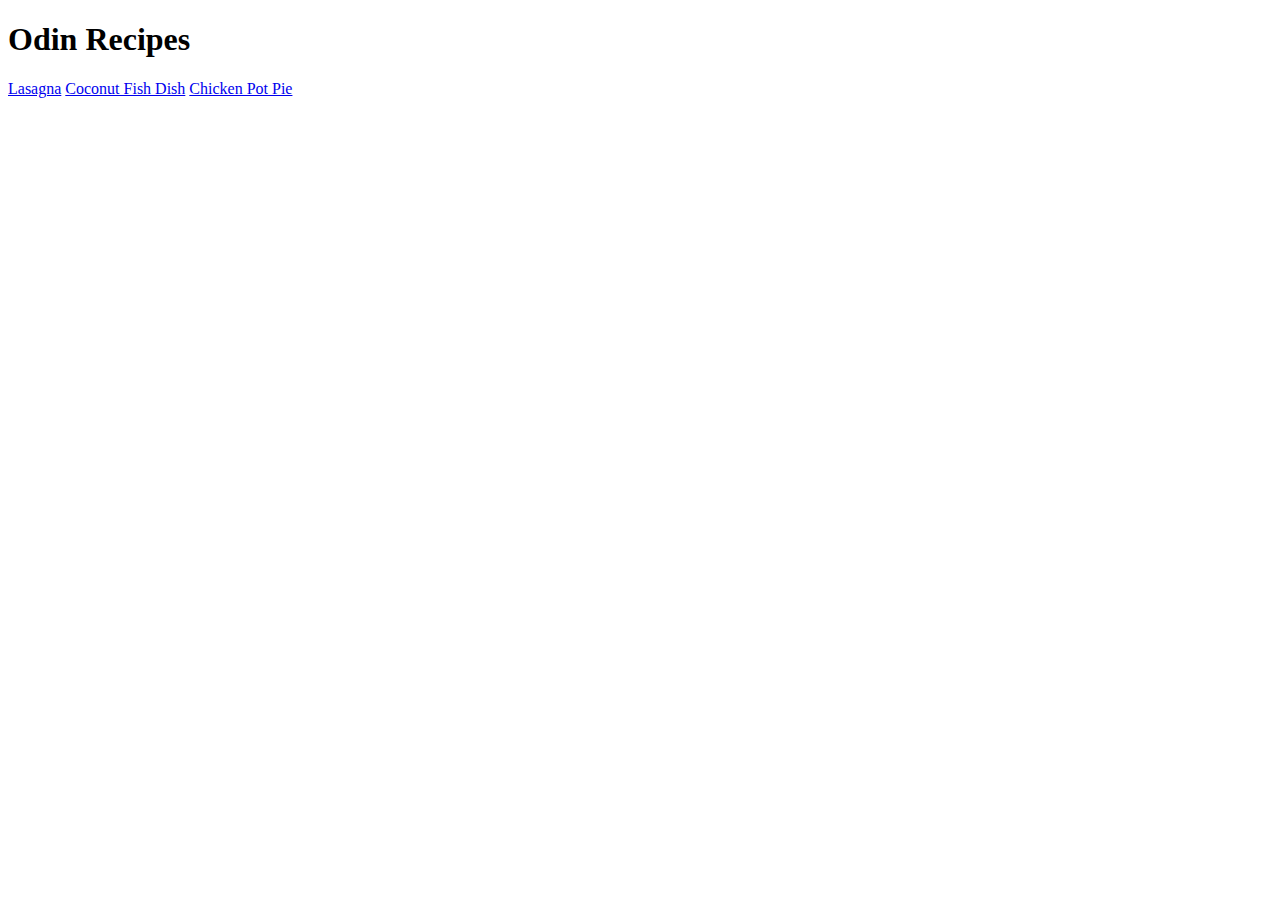
==== index.html @ 444a3b76 "first push of project files" ====
<!DOCTYPE html>
<html lang="en">
<head>
    <meta charset="UTF-8">
    <meta http-equiv="X-UA-Compatible" content="IE=edge">
    <meta name="viewport" content="width=device-width, initial-scale=1.0">
    <title>Odin Recipes</title>
</head>
<body>
    <h1>Odin Recipes</h1>
        <nav>
        <a href="recipes/lasagna.html">Lasagna</a>
        <a href="recipes/coconut-fish.html">Coconut Fish Dish</a>
        <a href="recipes/potpie.html">Chicken Pot Pie</a>
        </nav>

</body>
</html>
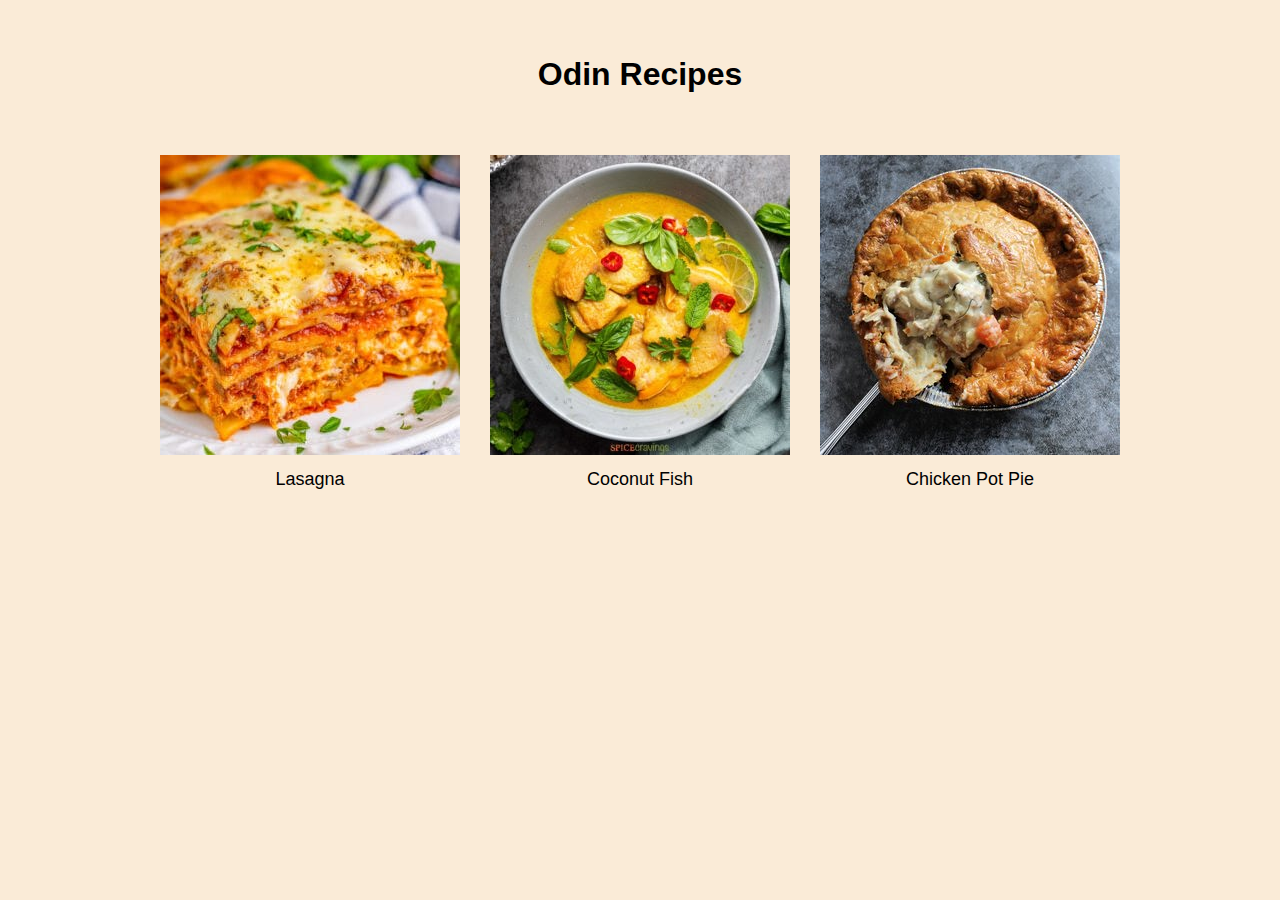
==== commit 7d356b7e: "Completed version 1" ====
--- a/index.html
+++ b/index.html
@@ -4,15 +4,24 @@
     <meta charset="UTF-8">
     <meta http-equiv="X-UA-Compatible" content="IE=edge">
     <meta name="viewport" content="width=device-width, initial-scale=1.0">
+    <link rel="stylesheet" href="style.css">
     <title>Odin Recipes</title>
 </head>
 <body>
-    <h1>Odin Recipes</h1>
-        <nav>
-        <a href="recipes/lasagna.html">Lasagna</a>
-        <a href="recipes/coconut-fish.html">Coconut Fish Dish</a>
-        <a href="recipes/potpie.html">Chicken Pot Pie</a>
-        </nav>
-
+    <h1 class="title">Odin Recipes</h1>
+        <div class="container">
+            <div class="item">
+                <a href="recipes/lasagna.html"><img src="./images/lasagna.jpg" alt="Lasagna" width="300" height="300"></a>
+                <span class="caption">Lasagna</span>
+            </div>
+            <div class="item">
+                <a href="recipes/coconut-fish.html"><img src="./images/coconutfish.jpg" alt="Coconut Fish" width="300" height="300"></a>
+                <span class="caption">Coconut Fish</span>
+            </div>
+            <div class="item">
+                <a href="recipes/potpie.html"><img src="./images/potpie.jpg" alt="Pot Pie" width="300" height="300"></a>
+                <span class="caption">Chicken Pot Pie</>
+            </div>
+        </div>
 </body>
 </html>--- a/style.css
+++ b/style.css
@@ -0,0 +1,31 @@
+* {
+    font-family:Arial, Helvetica, sans-serif;
+    background-color: antiquewhite;
+}
+.title {
+    display: flex;
+    padding-top: 35px;
+    padding-bottom: 25px;
+    justify-content: center;
+    align-content: center;
+}
+
+.container {
+    display: flex;
+    align-content: center;
+    justify-content: center;
+}
+
+.item {
+    margin: 15px;
+    vertical-align: top;
+    display: inline-block;
+    text-align: center;
+}
+
+.caption {
+    display: block;
+    padding-top: 10px;
+    font-size: 18px;
+}
+
